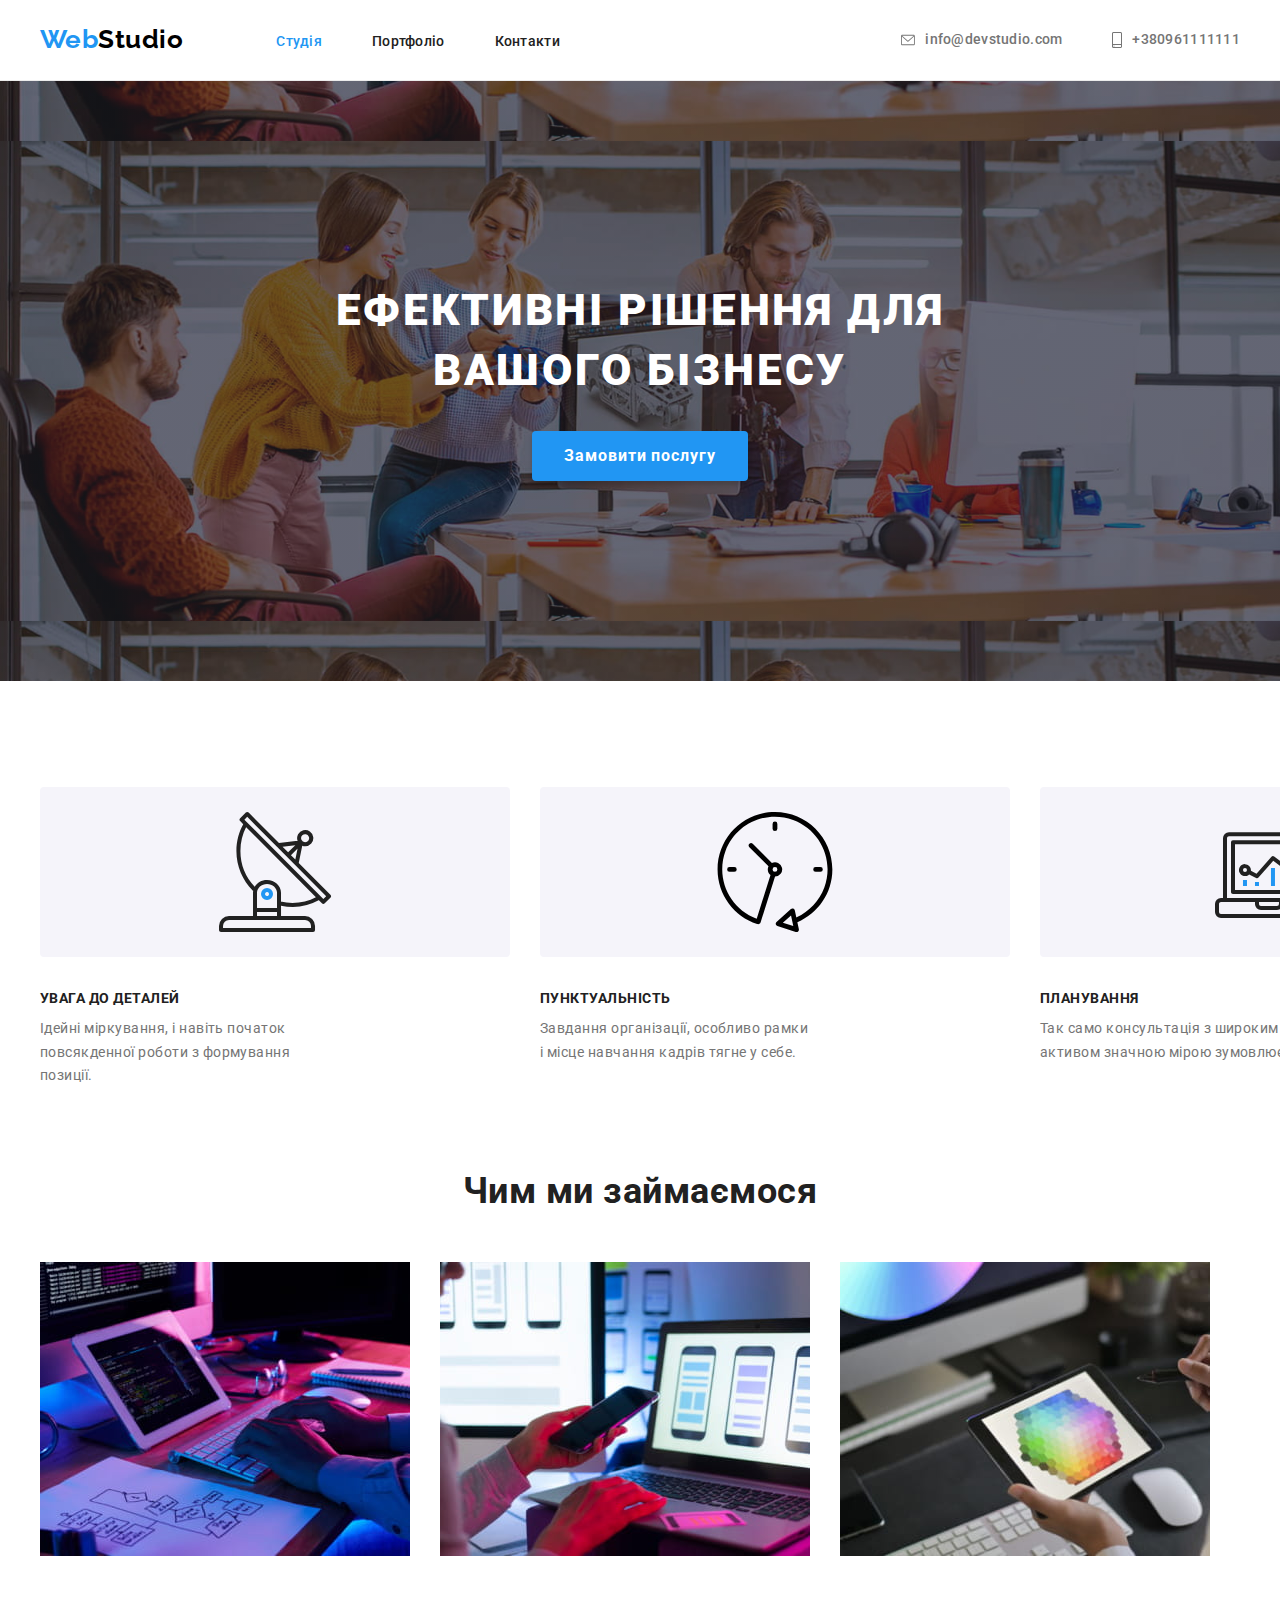
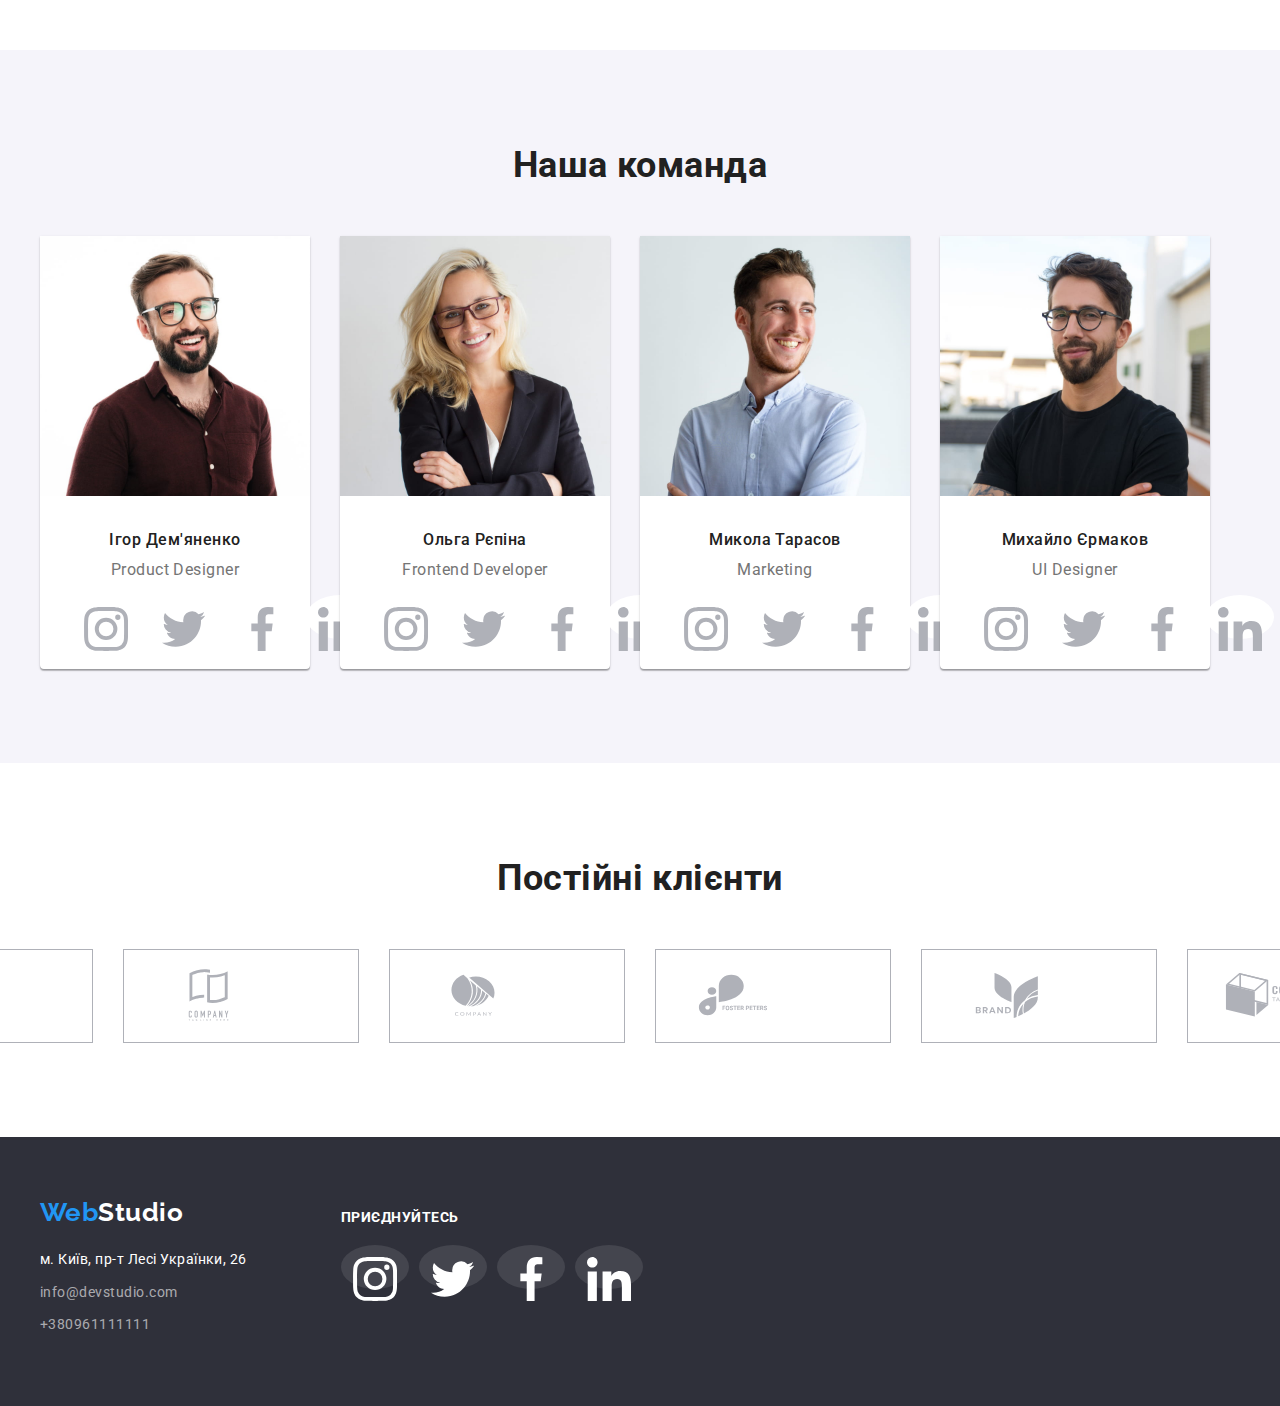
==== index.html @ 8eee37da "first commit" ====
<!DOCTYPE html>
<html lang="en">
  <head>
    <meta charset="UTF-8" />
    <meta http-equiv="X-UA-Compatible" content="IE=edge" />
    <meta name="viewport" content="width=device-width, initial-scale=1.0" />
    <title>WebStudio</title>
    <link
      href="https://fonts.googleapis.com/css2?family=Raleway:wght@700&family=Roboto:wght@400;500;700;900&display=swap"
      rel="stylesheet"
    />
    <link
      rel="stylesheet"
      href="https://cdnjs.cloudflare.com/ajax/libs/modern-normalize/1.1.0/modern-normalize.min.css"
      integrity="sha512-wpPYUAdjBVSE4KJnH1VR1HeZfpl1ub8YT/NKx4PuQ5NmX2tKuGu6U/JRp5y+Y8XG2tV+wKQpNHVUX03MfMFn9Q=="
      crossorigin="anonymous"
      referrerpolicy="no-referrer"
    />
    <link rel="stylesheet" href="./css/styles.css" />
  </head>
  <body>
    <header class="site-header">
      <div class="container link-header">
        <nav class="nav general-nav">
          <a class="logo" href="./index.html"
            ><p><span class="logo-web">Web</span>Studio</p></a
          >
          <ul class="site-nav general-nav">
            <li class="nav-list">
              <a class="nav-link current" href="./index.html">Студія</a>
            </li>
            <li class="nav-list">
              <a class="nav-link" href="./portfolio.html">Портфоліо</a>
            </li>
            <li class="nav-list">
              <a class="nav-link" href="">Контакти</a>
            </li>
          </ul>
        </nav>

        <ul class="header-contacts">
          <li class="contact">
            <a href="mailto:info@devstudio.com" class="contact-info link">
              <svg class="icon-envelope icon" width="16" height="12">
                <use href="./images/icons.svg#icon-envelope"></use>
              </svg>
              <p>info@devstudio.com</p>
            </a>
          </li>
          <li class="contact">
            <a href="tel:+380961111111" class="contact-info link">
              <svg class="icon-smartphone icon" width="10" height="16">
                <use href="./images/icons.svg#icon-smartphone"></use>
              </svg>
              <p>+380961111111</p></a
            >
          </li>
        </ul>
      </div>
    </header>

    <main>
      <!-- Головна частина -->

      <section class="section-hero">
        <div class="hero">
          <h1 class="title">Ефективні рішення для вашого бізнесу</h1>
          <button type="button" class="button-title">Замовити послугу</button>
        </div>
      </section>

      <!-- Переваги компанії-->
      <section>
        <div class="container benefits-container">
          <h2 class="visually-hidden">Переваги компанії</h2>
          <ul class="main-benefits">
            <li class="benefits-list">
              <svg class="benefits-icon" width="70" height="70">
                <use href="./images/icons.svg#icon-antenna"></use>
              </svg>
              <h3 class="titl-benefits">УВАГА ДО ДЕТАЛЕЙ</h3>
              <p class="descr-benefits">
                Ідейні міркування, і навіть початок повсякденної роботи з формування позиції.
              </p>
            </li>
            <li>
              <svg class="benefits-icon" width="70" height="70">
                <use href="./images/icons.svg#icon-clock"></use>
              </svg>
              <h3 class="titl-benefits">ПУНКТУАЛЬНІСТЬ</h3>
              <p class="descr-benefits">
                Завдання організації, особливо рамки і місце навчання кадрів тягне у себе.
              </p>
            </li>
            <li>
              <svg class="benefits-icon" width="70" height="70">
                <use href="./images/icons.svg#icon-diagram"></use>
              </svg>
              <h3 class="titl-benefits">ПЛАНУВАННЯ</h3>
              <p class="descr-benefits">
                Так само консультація з широким активом значною мірою зумовлює.
              </p>
            </li>
            <li>
              <svg class="benefits-icon" width="70" height="70">
                <use href="./images/icons.svg#icon-astronaut"></use>
              </svg>
              <h3 class="titl-benefits">СУЧАСНІ ТЕХНОЛОГІЇ</h3>
              <p class="descr-benefits">
                Значимість цих проблем настільки очевидна, що реалізація планових завдань.
              </p>
            </li>
          </ul>
        </div>
      </section>

      <!-- Діяльність -->

      <section class="section work-section">
        <div class="container">
          <h2 class="titl-main">Чим ми займаємося</h2>
          <ul class="main-work">
            <li class="work-list">
              <img
                class="img-work"
                src="./images/codimgcompr.jpg"
                alt="typing code on the keyboard"
                width="370"
              />
            </li>
            <li class="work-list">
              <img
                src="./images/applicationcompr.jpg"
                alt="choosing an application style on the monitor"
                width="370"
              />
            </li>
            <li class="work-list">
              <img
                src="./images/colorimgcompr.jpg"
                alt="choosing a color palette on a tablet"
                width="370"
              />
            </li>
          </ul>
        </div>
      </section>

      <!-- Команда -->
      <section class="section section-team">
        <div class="container team-container">
          <h2 class="titl-main">Наша команда</h2>
          <ul class="team">
            <li class="team-link">
              <img src="./images/igorimgcompr.jpg" alt="foto Igor Product Designer" width="270" />
              <h3 class="titl-name">Ігор Дем'яненко</h3>
              <p class="descr-job">Product Designer</p>
              <div class="social-conteiner">
                <ul class="team">
                  <li class="social-link">
                    <a class="links" href="">
                      <svg class="team-icon" width="44" height="44">
                        <use href="./images/icons.svg#icon-instagram"></use>
                      </svg>
                    </a>
                  </li>
                  <li class="social-link">
                    <a class="links" href="">
                      <svg class="team-icon" width="44" height="44">
                        <use href="./images/icons.svg#icon-Vectorbeard"></use>
                      </svg>
                    </a>
                  </li>
                  <li class="social-link">
                    <a class="links" href="">
                      <svg class="team-icon" width="44" height="44">
                        <use href="./images/icons.svg#icon-facebook"></use>
                      </svg>
                    </a>
                  </li>
                  <li class="social-link">
                    <a class="links" href="">
                      <svg class="team-icon" width="44" height="44">
                        <use href="./images/icons.svg#icon-linkedin"></use>
                      </svg>
                    </a>
                  </li>
                </ul>
              </div>
            </li>

            <li class="team-link">
              <img src="./images/olgaimgcompr.jpg" alt="foto Olga Frontend Developer" width="270" />
              <h3 class="titl-name">Ольга Рєпіна</h3>
              <p class="descr-job">Frontend Developer</p>
              <div class="social-conteiner">
                <ul class="team">
                  <li class="social-link">
                    <a class="links" href="">
                      <svg class="team-icon" width="44" height="44">
                        <use href="./images/icons.svg#icon-instagram" target="_blank"></use>
                      </svg>
                    </a>
                  </li>
                  <li class="social-link">
                    <a class="links" href="">
                      <svg class="team-icon" width="44" height="44">
                        <use href="./images/icons.svg#icon-Vectorbeard"></use>
                      </svg>
                    </a>
                  </li>
                  <li class="social-link">
                    <a class="links" href="">
                      <svg class="team-icon" width="44" height="44">
                        <use href="./images/icons.svg#icon-facebook"></use>
                      </svg>
                    </a>
                  </li>
                  <li class="social-link">
                    <a class="links" href="">
                      <svg class="team-icon" width="44" height="44">
                        <use href="./images/icons.svg#icon-linkedin"></use>
                      </svg>
                    </a>
                  </li>
                </ul>
              </div>
            </li>

            <li class="team-link">
              <img src="./images/nikolaiimgcompr.jpg" alt="foto Nikol Marketing" width="270" />
              <h3 class="titl-name">Микола Тарасов</h3>
              <p class="descr-job">Marketing</p>
              <div class="social-conteiner">
                <ul class="team">
                  <li class="social-link">
                    <a class="links" href="">
                      <svg class="team-icon" width="44" height="44">
                        <use href="./images/icons.svg#icon-instagram" target="_blank"></use>
                      </svg>
                    </a>
                  </li>
                  <li class="social-link">
                    <a class="links" href="">
                      <svg class="team-icon" width="44" height="44">
                        <use href="./images/icons.svg#icon-Vectorbeard"></use>
                      </svg>
                    </a>
                  </li>
                  <li class="social-link">
                    <a class="links" href="">
                      <svg class="team-icon" width="44" height="44">
                        <use href="./images/icons.svg#icon-facebook"></use>
                      </svg>
                    </a>
                  </li>
                  <li class="social-link">
                    <a class="links" href="">
                      <svg class="team-icon" width="44" height="44">
                        <use href="./images/icons.svg#icon-linkedin"></use>
                      </svg>
                    </a>
                  </li>
                </ul>
              </div>
            </li>
            <li class="team-link">
              <img src="./images/mishaimgcompr.jpg" alt="foto Misha UI Designer" width="270" />
              <h3 class="titl-name">Михайло Єрмаков</h3>
              <p class="descr-job">UI Designer</p>
              <div class="social-conteiner">
                <ul class="team">
                  <li class="social-link">
                    <a class="links" href="">
                      <svg class="team-icon" width="44" height="44">
                        <use href="./images/icons.svg#icon-instagram"></use>
                      </svg>
                    </a>
                  </li>
                  <li class="social-link">
                    <a class="links" href="">
                      <svg class="team-icon" width="44" height="44">
                        <use href="./images/icons.svg#icon-Vectorbeard"></use>
                      </svg>
                    </a>
                  </li>
                  <li class="social-link">
                    <a class="links" href="">
                      <svg class="team-icon" width="44" height="44">
                        <use href="./images/icons.svg#icon-facebook"></use>
                      </svg>
                    </a>
                  </li>
                  <li class="social-link">
                    <a class="links" href="">
                      <svg class="team-icon" width="44" height="44">
                        <use href="./images/icons.svg#icon-linkedin"></use>
                      </svg>
                    </a>
                  </li>
                </ul>
              </div>
            </li>
          </ul>
        </div>
      </section>
      <!-- Клієнти -->
      <section class="section">
        <h2 class="titl-main">Постійні клієнти</h2>
        <div class="clients-list">
          <ul class="clients">
            <li class="client-link">
              <a class="icon-link" href="">
                <svg class="client-icon" width="106" height="60">
                  <use href="./images/icons.svg#icon-Clientone"></use>
                </svg>
              </a>
            </li>
            <li class="client-link">
              <a class="icon-link" href="">
                <svg class="client-icon" width="106" height="60">
                  <use href="./images/icons.svg#icon-Clienttwo"></use>
                </svg>
              </a>
            </li>
            <li class="client-link">
              <a class="icon-link" href="">
                <svg class="client-icon" width="106" height="60">
                  <use href="./images/icons.svg#icon-Clientthree"></use>
                </svg>
              </a>
            </li>
            <li class="client-link">
              <a class="icon-link" href="">
                <svg class="client-icon" width="106" height="60">
                  <use href="./images/icons.svg#icon-Clientfour"></use>
                </svg>
              </a>
            </li>
            <li class="client-link">
              <a class="icon-link" href="">
                <svg class="client-icon" width="106" height="60">
                  <use href="./images/icons.svg#icon-Clientfive"></use>
                </svg>
              </a>
            </li>
            <li class="client-link">
              <a class="icon-link" href="">
                <svg class="client-icon" width="106" height="60">
                  <use href="./images/icons.svg#icon-Clientsix"></use>
                </svg>
              </a>
            </li>
          </ul>
        </div>
      </section>
    </main>

    <footer class="footer-general">
      <div class="container footer-site">
        <div class="footer-primary">
          <a href="./index.html" class="logo-footer"
            ><p><span class="logo-web">Web</span>Studio</p></a
          >
          <address class="contact">
            <ul class="contacts-footer">
              <li class="contact-list">
                <p class="contact-descr">м. Київ, пр-т Лесі Українки, 26</p>
              </li>
              <li class="contact-list">
                <a href="mailto:info@devstudio.com" class="contact-footer">info@devstudio.com</a>
              </li>
              <li class="contact-list">
                <a href="tel:+380961111111" class="contact-footer">+380961111111</a>
              </li>
            </ul>
          </address>
        </div>

        <div class="foter-secondary">
          <h2 class="visually-hidden">Знаходьте нас в соцмережах!</h2>
          <h3 class="footer-titl">приєднуйтесь</h3>
          <div class="footer-social-conteiner">
            <ul class="footer-social">
              <li class="social-link-footer">
                <a class="icon-link-footer" href="https://www.instagram.com/" target="_blank">
                  <svg class="footer-icon" width="44" height="44">
                    <use href="./images/icons.svg#icon-instagram"></use>
                  </svg>
                </a>
              </li>
              <li class="social-link-footer">
                <a href="https://twitter.com/login?lang=ru" target="_blank">
                  <svg class="footer-icon" width="44" height="44">
                    <use href="./images/icons.svg#icon-Vectorbeard"></use>
                  </svg>
                </a>
              </li>
              <li class="social-link-footer">
                <a href="https://facebook.com/" target="_blank">
                  <svg class="footer-icon" width="44" height="44">
                    <use href="./images/icons.svg#icon-facebook"></use>
                  </svg>
                </a>
              </li>
              <li class="social-link-footer">
                <a href="https://ua.linkedin.com/" target="_blank">
                  <svg class="footer-icon" width="44" height="44">
                    <use href="./images/icons.svg#icon-linkedin"></use>
                  </svg>
                </a>
              </li>
            </ul>
          </div>
        </div>
      </div>
    </footer>
  </body>
</html>
---- css/styles.css ----
html {
    box-sizing: border-box;
}


:root {
    --praymare-text-color: #757575;
    --title-text-color: #212121;
    --logo-akcent-color: #2196F3;
    --praymary-background-color: #FFFFFF;
    --button-background-color: #F5F4FA;
    --portfolio-border-color: #EEEEEE;
    --header-border-color: #ECECEC;
    --logo-text-color: #000000;
    --hero-background-color: #C4C4C4;
    --footer-color: #2F303A;
    --icon-color: #AFB1B8;
    --social-footer-background: rgba(255, 255, 255, 0.1);
    


}
body {
    margin: 0;
    letter-spacing: 0.03em;
    font-family: Roboto, sans-serif;
    background-color:var(--praymary-background-color);
    color:var(--praymare-text-color);
}

h2,
h3,
h4,
ul,
p {
    margin: 0;
}

.section {
    padding-bottom: 94px;
    padding-top: 94px;
}

.container {
    width: 1200px;
    padding-right: 15px;
    padding-left: 15px;
    margin-left: auto;
    margin-right: auto;
}


/* скрыть h2 Переваги компанії, Портфолио */
.visually-hidden {
    position: absolute;
    width: 1px;
    height: 1px;
    margin: -1px;
    border: 0;
    padding: 0;

    white-space: nowrap;
    clip-path: inset(100%);
    clip: rect(0 0 0 0);
    overflow: hidden;
}


/* Убираем подчёркивание */
.site-nav,
.portfolio-buttons,
.examples-img,
.contacts-footer,
.main-benefits,
.main-work,
.team {
    list-style: none;
}

.nav .logo,
.footer-general .logo-footer,
.examples-img .examples-link,
.header-contacts .contact-info {
    text-decoration: none;
}


/* зміна кольору при наведенні курсору */
/* .header-contacts .contact-info:hover, */
.link:hover,
.link:focus,
.link:active,
.header-contacts .current,
.site-nav .nav-link:hover,
.site-nav .nav-link:focus, 
.site-nav .nav-link:active,
.site-nav.general-nav .current {
    color: var(--logo-akcent-color);
}

/* шапка, навигация */

.header-contacts .contact:nth-child(1) {
    margin-right: 50px;
}

.nav-link {
    padding: 32px 0;
}



.header-contacts {
    display: flex;
    align-items: center;
    margin-left: auto;
    padding-left: 0;
    list-style: none;
}

.contact-info.link {
    padding: 32px 0;    
}


.nav-list:not(:last-child) {
    margin-right: 50px;
}

.link-header {
    display: flex;
    padding-top: 0;
    padding-bottom: 0;
}

.site-header {
    border-bottom: 1px solid var(--header-border-color);
}

.link-conteiner {
    display: flex;
    justify-content: center;
}

.general-nav  {
    display: flex;
    align-items: center;
}


.logo {
    display: block;
    padding-top: 24px;
    padding-bottom: 25px;
    margin-right: 93px;
    margin-left: 0;

    font-family: Raleway, cursive;
    color: var(--logo-text-color);
    font-weight: 700;
    font-size: 26px;
    line-height: 1.2;
}

.logo-web {
    color: var(--logo-akcent-color);
}

.nav .nav-list {
    padding-left: 0;
}
.site-nav.general-nav {
    padding-left: 0;
}
.site-nav .nav-link{
    font-weight: 500;
    font-size: 14px;
    line-height: 1.14;
    letter-spacing: 0.02em;
    color:var(--title-text-color);
    text-decoration: none;
}

.contact-info {
    display: flex;
    align-items: center;
}
.icon-smartphone,
.icon-envelope {
    margin-right: 10px;
    fill: var(--praymare-text-color)
           
}
.contact-info:hover > .icon,
.contact-info:focus>.icon,
.contact-info:active>.icon {
    fill:var(--logo-akcent-color);
}

.contact-info {
    max-width: 161px;
    font-weight: 500;
    font-size: 14px;
    line-height: 1.14;
    letter-spacing: 0.02em;
    color: var(--praymare-text-color);
}

/* головна частина */
.section-hero {
    max-width: 1600px;
    margin-left: auto;
    margin-right: auto;
    background-color: var(--hero-background-color);
    background-image: linear-gradient(to right, rgba(47, 48, 58, 0.4), rgba(47, 48, 58, 0.4)), url(../images/ImgHW4compr.jpg);
    background-size: contain;
    background-position: center;

}

.hero {
    margin-bottom: 106px;
    padding-top: 200px;
    padding-bottom: 200px;
    text-align: center;
}

.title {
    width: 696px;
    margin-left: auto;
    margin-right: auto;
    margin-top: 0;
    margin-bottom: 30px;

    font-weight: 900;
    font-size: 44px;
    line-height: 1.36;
    text-transform: uppercase;
    text-align: center;
    letter-spacing: 0.06em;
    color:var(--praymary-background-color);
}
.button-title {
    border: none;
    padding: 10px 32px;
    cursor: pointer;
    min-width: 216px;

    box-shadow: 0px 4px 4px rgba(0, 0, 0, 0.15);
    border-radius: 4px;
    
    font-family: Roboto;
    font-weight: 700;
    font-size: 16px;
    line-height: 1.88;
    letter-spacing: 0.06em;
    color:var(--praymary-background-color);
    background:var(--logo-akcent-color);
   }

/* переваги */


.benefits-icon {
    width: 270px;
    height: 120px;
    padding: 25px 100px;
    margin-bottom: 30px;
    background-color: var(--button-background-color);
    border-radius: 4px;


}

.container.benefits-container {
    padding-top: 0;
    padding-bottom: 0;
}

.titl-benefits {
    margin-bottom: 10px;

    width: 270px;
    font-size: 14px;
    line-height: 1.14;
    color: var(--title-text-color);
    text-transform: uppercase;
}

.main-benefits li:not(:last-child) {
    margin-right: 30px;
}

.main-benefits {
    padding-left: 0;
    display: flex;
}

/* діяльність */

.work-section{
    padding-top: 82px;
}

.work-list {
    display: flex;
}
.main-work .work-list:not(:last-child) {
    margin-right: 30px;
}

.main-work {
    display: flex;
    padding-left: 0; 
}

.descr-benefits {
    width: 270px;
    font-size: 14px;
    line-height: 1.7;
}

/* команда */
.team .team-link {
    background-color: var(--praymary-background-color);
    box-shadow: 0px 2px 1px rgba(0, 0, 0, 0.2), 0px 1px 1px rgba(0, 0, 0, 0.14), 0px 1px 3px rgba(0, 0, 0, 0.12);
        border-radius: 0px 0px 4px 4px;
    padding-bottom: 30px;
}

.section.section-team {
    background-color: var(--button-background-color);
}

.team .team-link:not(:last-child) {
    margin-right: 30px;
}

.team {
    display: flex;
    padding-left: 0%;
    
}



.social-conteiner {
    display: flex;
    max-width: 206px;
    height: 44px;
    margin-left: auto;
    margin-right: auto;
}



.conteiner-team {
    display: inline-block;
    padding-top: 94px;
}

.titl-main {
    margin-bottom: 50px;
    font-size: 36px;
    line-height: 1.17;
    text-align: center;
    color: var(--title-text-color);
}



.team-icon {
    padding: 12px;
    fill:var(--icon-color);
 
}


.social-link {
    border-radius: 50%;
    background-color: var(--praymary-background-color);
}

.social-link:hover,
.social-link:focus {
    background-color: #2196F3;
}

.social-link:hover> .links .team-icon,
.social-link:focus>.links .team-icon {
    fill: #FFFFFF;
}


.team .social-link:not(:last-child) {
    margin-right: 10px;
}



.descr-job {
    margin-top: 10px;
    margin-bottom: 16px;
    font-size: 16px;
    line-height: 1.19;
    text-align: center;
}

.titl-name {
    margin-top: 30px;
    min-width: 104px;

    font-weight: 500;
    font-size: 16px;
    line-height: 1.19;
    text-align: center;
    color:var(--title-text-color);
}

/* клієнти */

.client-icon {
    display: block;
    fill: var(--icon-color);
}

.client-link:hover,
.client-link:focus{
    border: 1px solid var(--logo-akcent-color);
}

.client-link:hover> .icon-link .client-icon {
    fill: var(--logo-akcent-color);
}



.client-link {
    padding: 16px 32px;
    min-width: 170px;
    border: 1px solid var(--icon-color);

}
.clients {
    display: flex;
    list-style: none;
    text-decoration: none;
    padding: 0;
    justify-content: center;


}
.clients .client-link:not(:last-child) {
    margin-right: 30px;
}

/* портфолио button */


.list-portfolio {
    padding: 20px 22px;
    min-width: 322px;
    border: 1px solid var(--portfolio-border-color)
}

.examples-img {
    margin-top: 50px;
    padding-left: 0;
    display: flex;
    flex-wrap: wrap;
    gap: 30px;
    flex-basis: 13.3%;
}

.button {
    border: none;
    box-sizing: border-box;
}

.portfolio-buttons {
    display: flex;
    justify-content: center;
    padding-left: 0;
}

.portfolio-buttons li:not(:last-child) {
    margin-right: 8px;
}

.titl-portfolio {
    margin-bottom: 4px;
    min-width: 322px;
    
    color: var(--title-text-color);
    font-size: 18px;
    line-height: 2.0;
    letter-spacing: 0.06em;

}

.img-portfolio {
    margin-right: 0;
    display: block;
 }

.btn {
    margin-bottom: 50px;
    width: 1200px;
    display: inline;
    text-align: center;
}

.all {
    min-width: 73px;
}
.web {
    min-width: 125px;
}

.applications {
    min-width: 112px;
}

.design {
    min-width: 103px;
}

.marketing {
    min-width: 130px;
} 

/* оверлей */

.titl-overlay {
    font-family: 'Roboto';
    font-style: normal;
    font-weight: 400;
    font-size: 18px;
    line-height: 1.55;
    letter-spacing: 0.03em;
}

.img-portfolio-overlay {
    position: relative;
    overflow: hidden;
}

.overlay {
    position: absolute;
    top: 0;
    left: 0;
    width: 100%;
    height: 100%;
    padding: 63px 24px;
    color: var(--praymary-background-color);
    background-color:var(--logo-akcent-color);
    
    transform: translateY(100%);
    transition: transform 250ms ease;
}

.examples-img .example-list:hover .examples-link .overlay {
    transform: translateY(0);
}


/* оверлей */


.example-list:hover,
.example-list:hover {
    box-shadow: 1px 4px 6px 0 rgba(0, 0, 0, 16%), 0 4px 4px 0 rgba(0, 0, 0, 25%);

}

.button.examples {
    padding: 6px 22px;
    cursor: pointer;
    letter-spacing: 0.03em;
    font-family: 'Roboto';
    font-weight: 500;
    font-size: 16px;
    line-height: 1.63;
    border-radius: 4px;
    background: var(--button-background-color);
    color: var(--title-text-color);
}

.button:hover,
.button:focus {
    background: var(--logo-akcent-color);
    color: var(--praymary-background-color);
    box-shadow: 0 4px 4px 0 rgba(0, 0, 0, 25%);
}


.descr-type {
    min-width: 322px;

    color: var(--praymare-text-color);
    font-size: 16px;
    line-height: 1.88;
}

.example {
    font-size: 24px;
    color: var(--title-text-color);
    font-style: italic;
}

.example-deskr {
    font-style: initial;
}

/* футер */


.contact-footer {
    display: block;
    text-decoration: none;
    min-width: 231px;
    margin-bottom: 9px;
    padding-left: 0;
    margin-left: 0;
    color: rgba(255, 255, 255, 0.6);

}

.contacts-footer {
    padding-left: 0;
} 

.contact-descr {
    min-width: 231px;
    padding-left: 0;
    margin-bottom: 9px;
}

.container.footer-site {
    display: flex;
    padding-top: 0;
    padding-bottom: 0;
}

.footer-general {
    display: flex;
    padding-top: 60px;
    padding-bottom: 60px;

    background:var(--footer-color);
}

.contact-list {
    padding: 0;
    margin: 0;
}

.contacts-footer .contact-list:not(:last-child) {
    margin-bottom: 9px;
}
.contact {
    font-style: normal;
    font-size: 14px;
    line-height: 1.7;
    color: var(--praymary-background-color);
}

.logo-footer {
    margin-bottom: 20px;
    margin-left: 0;
    display: block;
   
    font-weight: 700;
    font-size: 26px;
    line-height: 1.2;
    font-family: Raleway, cursive;
    color: var(--praymary-background-color);
}

.contact-footer:hover,
.contact-footer:focus {
    color: var(--logo-akcent-color);
}

.footer-titl {

    margin-bottom: 20px;
    color: var(--praymary-background-color);
    text-transform: uppercase;
    font-size: 14px;
   
}

.footer-primary {
    margin-right: 70px;
}

.foter-secondary {
    margin-top: 12px;
    height: 80px;
}

.footer-social {
    display: flex;
    padding-left: 0%;

}

.social-link-footer {
    list-style: none;
    background-color: var(--social-footer-background);
    border-radius: 50%;

}

.social-link-footer:hover {
    background-color: var(--logo-akcent-color);
}

.footer-social-conteiner {
    display: flex;
    height: 44px;
    margin-left: auto;
    margin-right: auto;
}

.icon-link-footer {
    min-width: 206px;

}

.social-link-footer:not(:last-child) {
    margin-right: 10px;
}

.footer-icon {
    padding: 12px;
    fill: var(--praymary-background-color);

}
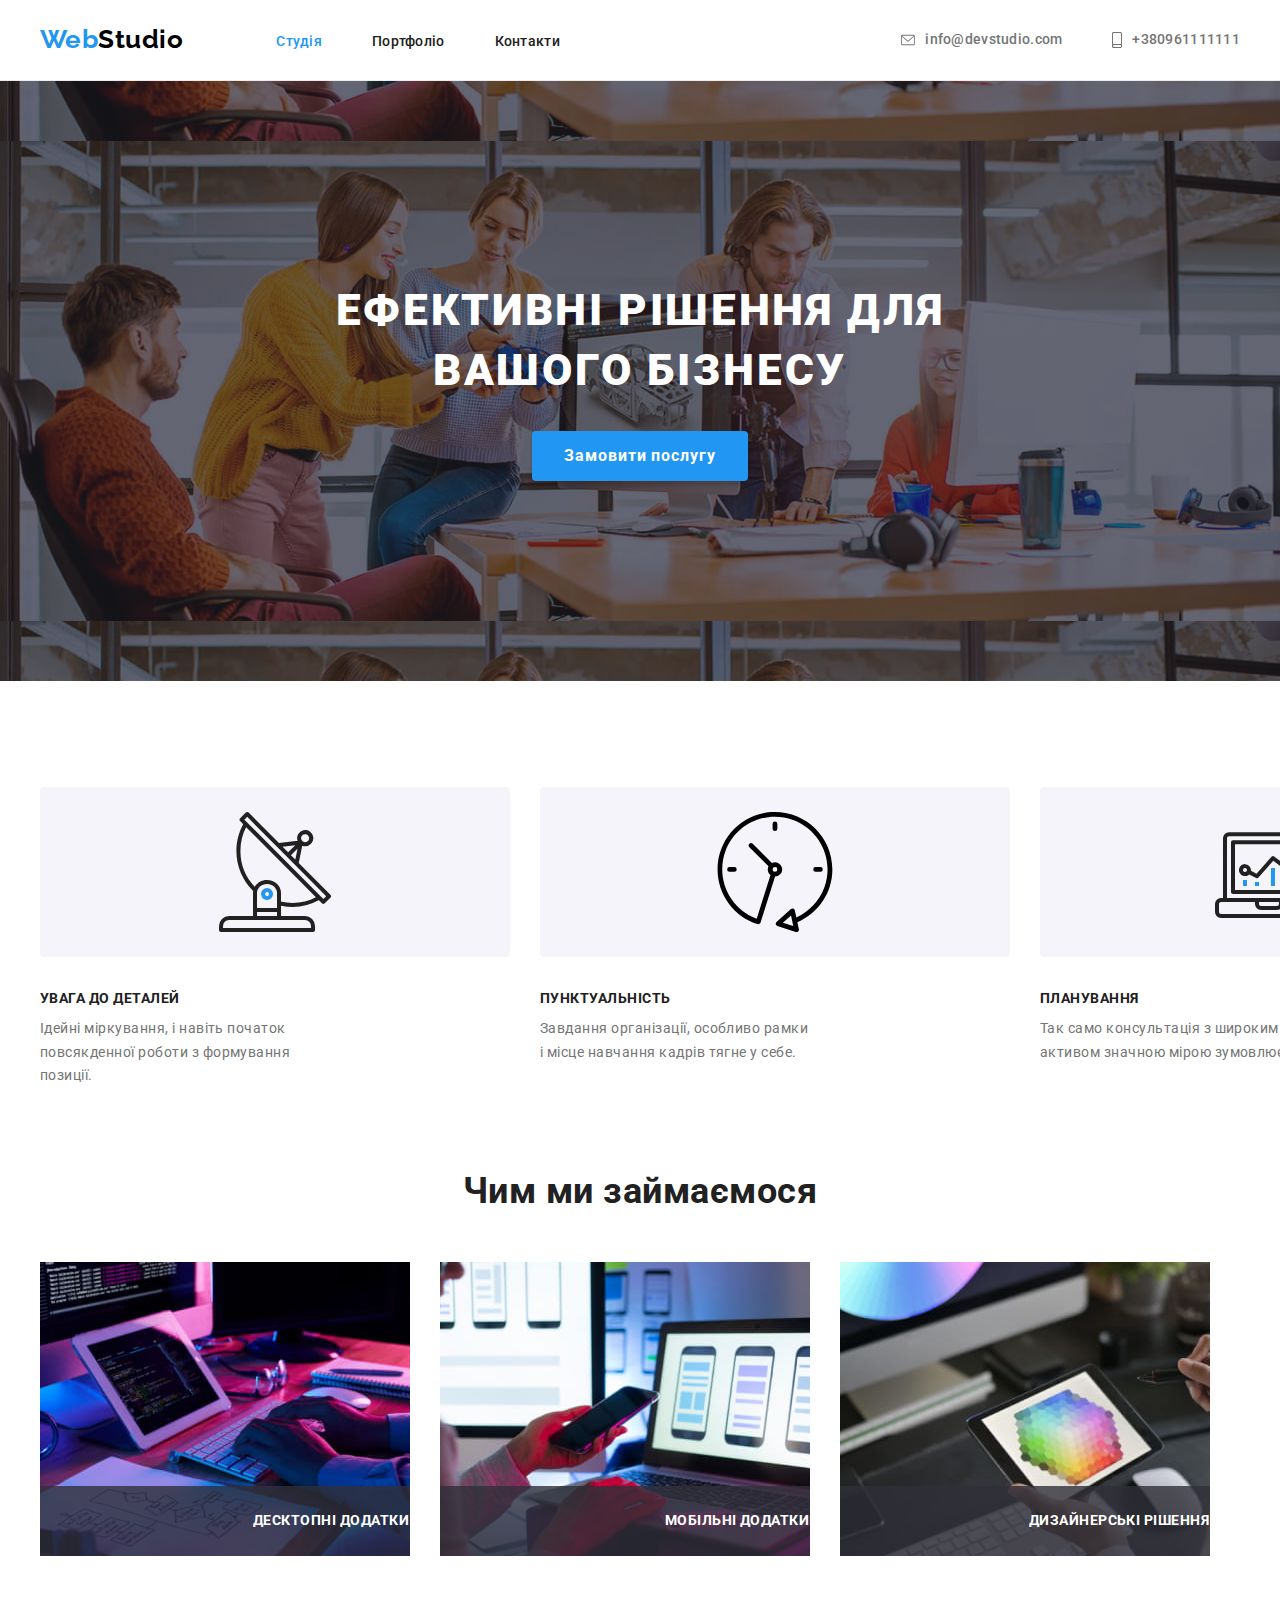
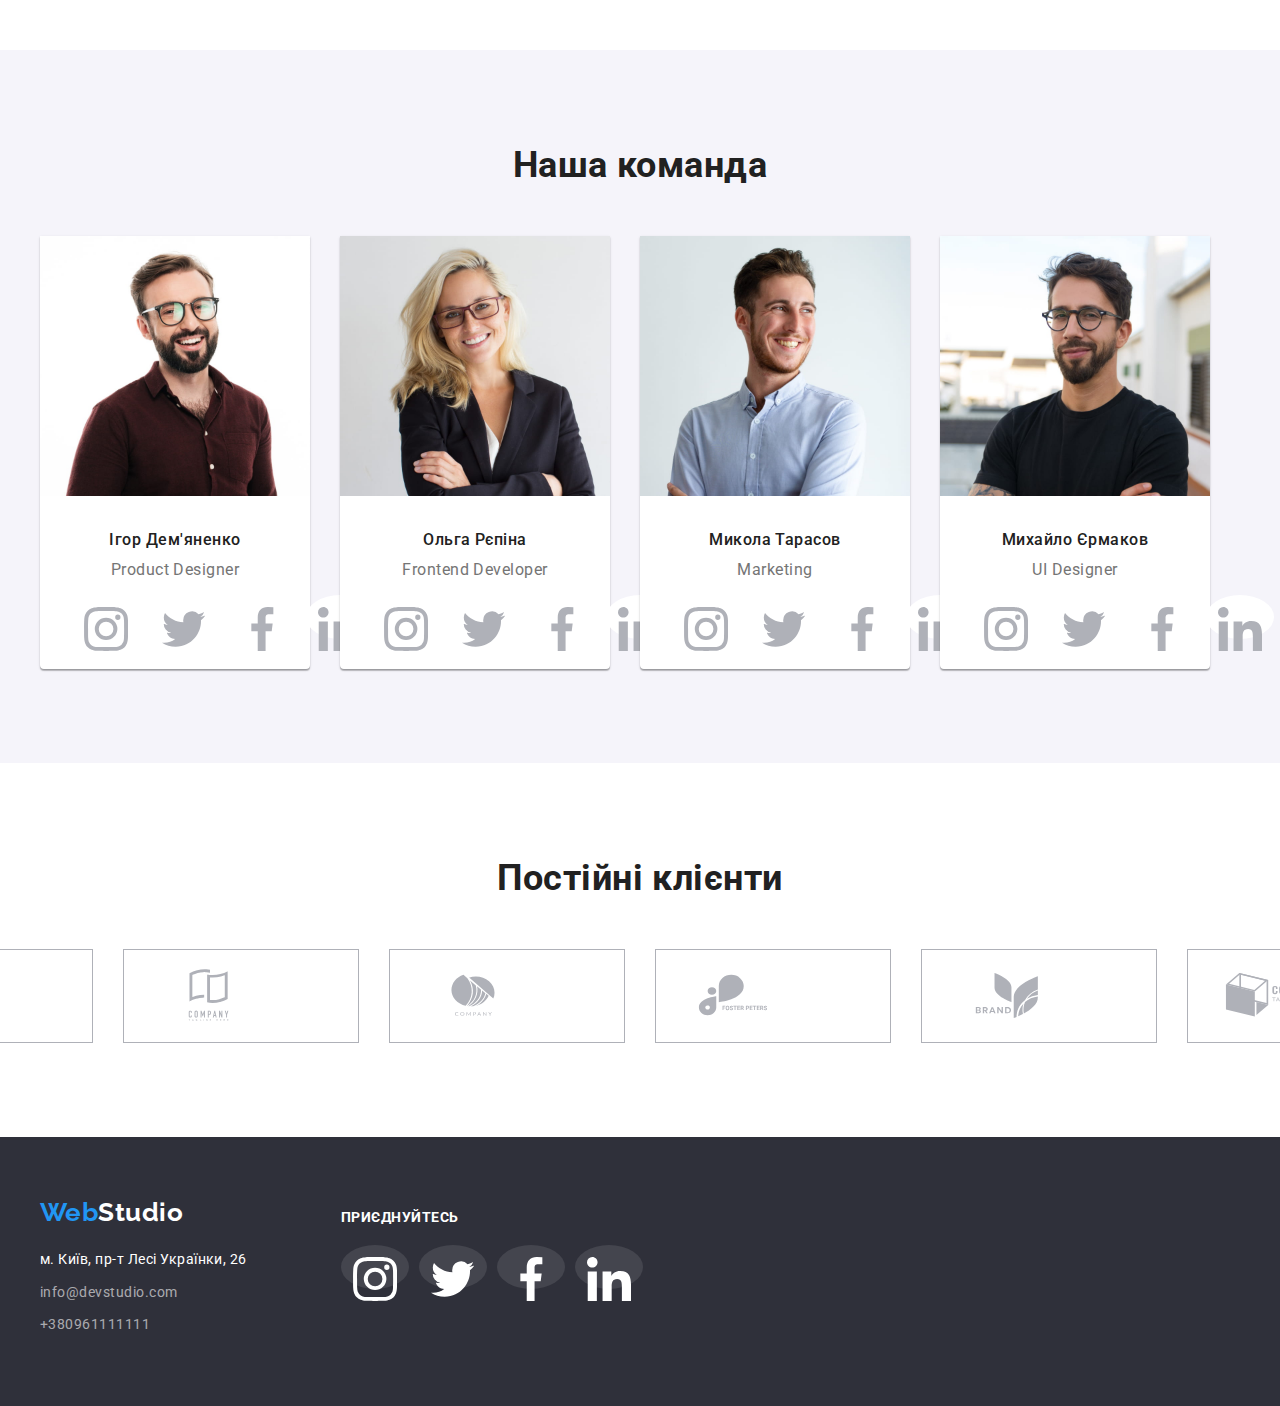
==== commit 12fdf835: "work overlay commit" ====
--- a/index.html
+++ b/index.html
@@ -121,26 +121,41 @@
           <h2 class="titl-main">Чим ми займаємося</h2>
           <ul class="main-work">
             <li class="work-list">
-              <img
-                class="img-work"
-                src="./images/codimgcompr.jpg"
-                alt="typing code on the keyboard"
-                width="370"
-              />
+              <div class="work-img-overlay">
+                <img
+                  class="img-work"
+                  src="./images/codimgcompr.jpg"
+                  alt="typing code on the keyboard"
+                  width="370"
+                />
+                <div class="work-overlay desktop"><h2 class="work-titl">Десктопні додатки</h2></div>
+              </div>
             </li>
             <li class="work-list">
-              <img
-                src="./images/applicationcompr.jpg"
-                alt="choosing an application style on the monitor"
-                width="370"
-              />
+              <div class="work-img-overlay">
+                <img
+                  class="img-work"
+                  src="./images/applicationcompr.jpg"
+                  alt="choosing an application style on the monitor"
+                  width="370"
+                />
+                <div class="work-overlay applications-overlay">
+                  <h2 class="work-titl">Мобільні додатки</h2>
+                </div>
+              </div>
             </li>
             <li class="work-list">
-              <img
-                src="./images/colorimgcompr.jpg"
-                alt="choosing a color palette on a tablet"
-                width="370"
-              />
+              <div class="work-img-overlay">
+                <img
+                  class="img-work"
+                  src="./images/colorimgcompr.jpg"
+                  alt="choosing a color palette on a tablet"
+                  width="370"
+                />
+                <div class="work-overlay design-overlay">
+                  <h2 class="work-titl">Дизайнерські рішення</h2>
+                </div>
+              </div>
             </li>
           </ul>
         </div>
@@ -198,7 +213,7 @@
                   <li class="social-link">
                     <a class="links" href="">
                       <svg class="team-icon" width="44" height="44">
-                        <use href="./images/icons.svg#icon-instagram" target="_blank"></use>
+                        <use href="./images/icons.svg#icon-instagram"></use>
                       </svg>
                     </a>
                   </li>
@@ -236,7 +251,7 @@
                   <li class="social-link">
                     <a class="links" href="">
                       <svg class="team-icon" width="44" height="44">
-                        <use href="./images/icons.svg#icon-instagram" target="_blank"></use>
+                        <use href="./images/icons.svg#icon-instagram"></use>
                       </svg>
                     </a>
                   </li>
--- a/css/styles.css
+++ b/css/styles.css
@@ -1,7 +1,6 @@
 html {
     box-sizing: border-box;
 }
-
 
 :root {
     --praymare-text-color: #757575;
@@ -296,29 +295,69 @@
     display: flex;
 }
 
-/* діяльність */
-
-.work-section{
-    padding-top: 82px;
-}
-
-.work-list {
-    display: flex;
-}
-.main-work .work-list:not(:last-child) {
-    margin-right: 30px;
-}
-
-.main-work {
-    display: flex;
-    padding-left: 0; 
-}
-
 .descr-benefits {
     width: 270px;
     font-size: 14px;
     line-height: 1.7;
 }
+
+/* діяльність */
+
+.work-section{
+    padding-top: 82px;
+}
+
+.work-list {
+    display: flex;
+}
+.main-work .work-list:not(:last-child) {
+    margin-right: 30px;
+}
+
+.main-work {
+    display: flex;
+    padding-left: 0; 
+}
+
+.img-work {
+    display: block;
+}
+
+.desktop {
+    padding: 27px 106px;
+}
+.applications-overlay {
+    padding: 27px 112px;
+}
+
+.design-overlay {
+    padding: 27px 94px;
+}
+
+.work-img-overlay {
+    position: relative;
+    overflow: hidden;
+}
+
+.work-overlay {
+    width: 370px;
+    position: absolute;
+    bottom: 0;
+    background: rgba(47, 48, 58, 0.8);
+
+}
+
+.work-titl {
+    text-align: center;
+    font-size: 14px;
+    line-height: 1.14;
+    text-transform: uppercase;
+    color: var(--praymary-background-color);
+}
+
+
+
+
 
 /* команда */
 .team .team-link {
@@ -395,7 +434,6 @@
 .team .social-link:not(:last-child) {
     margin-right: 10px;
 }
-
 
 
 .descr-job {
@@ -532,12 +570,9 @@
 /* оверлей */
 
 .titl-overlay {
-    font-family: 'Roboto';
-    font-style: normal;
-    font-weight: 400;
     font-size: 18px;
     line-height: 1.55;
-    letter-spacing: 0.03em;
+
 }
 
 .img-portfolio-overlay {
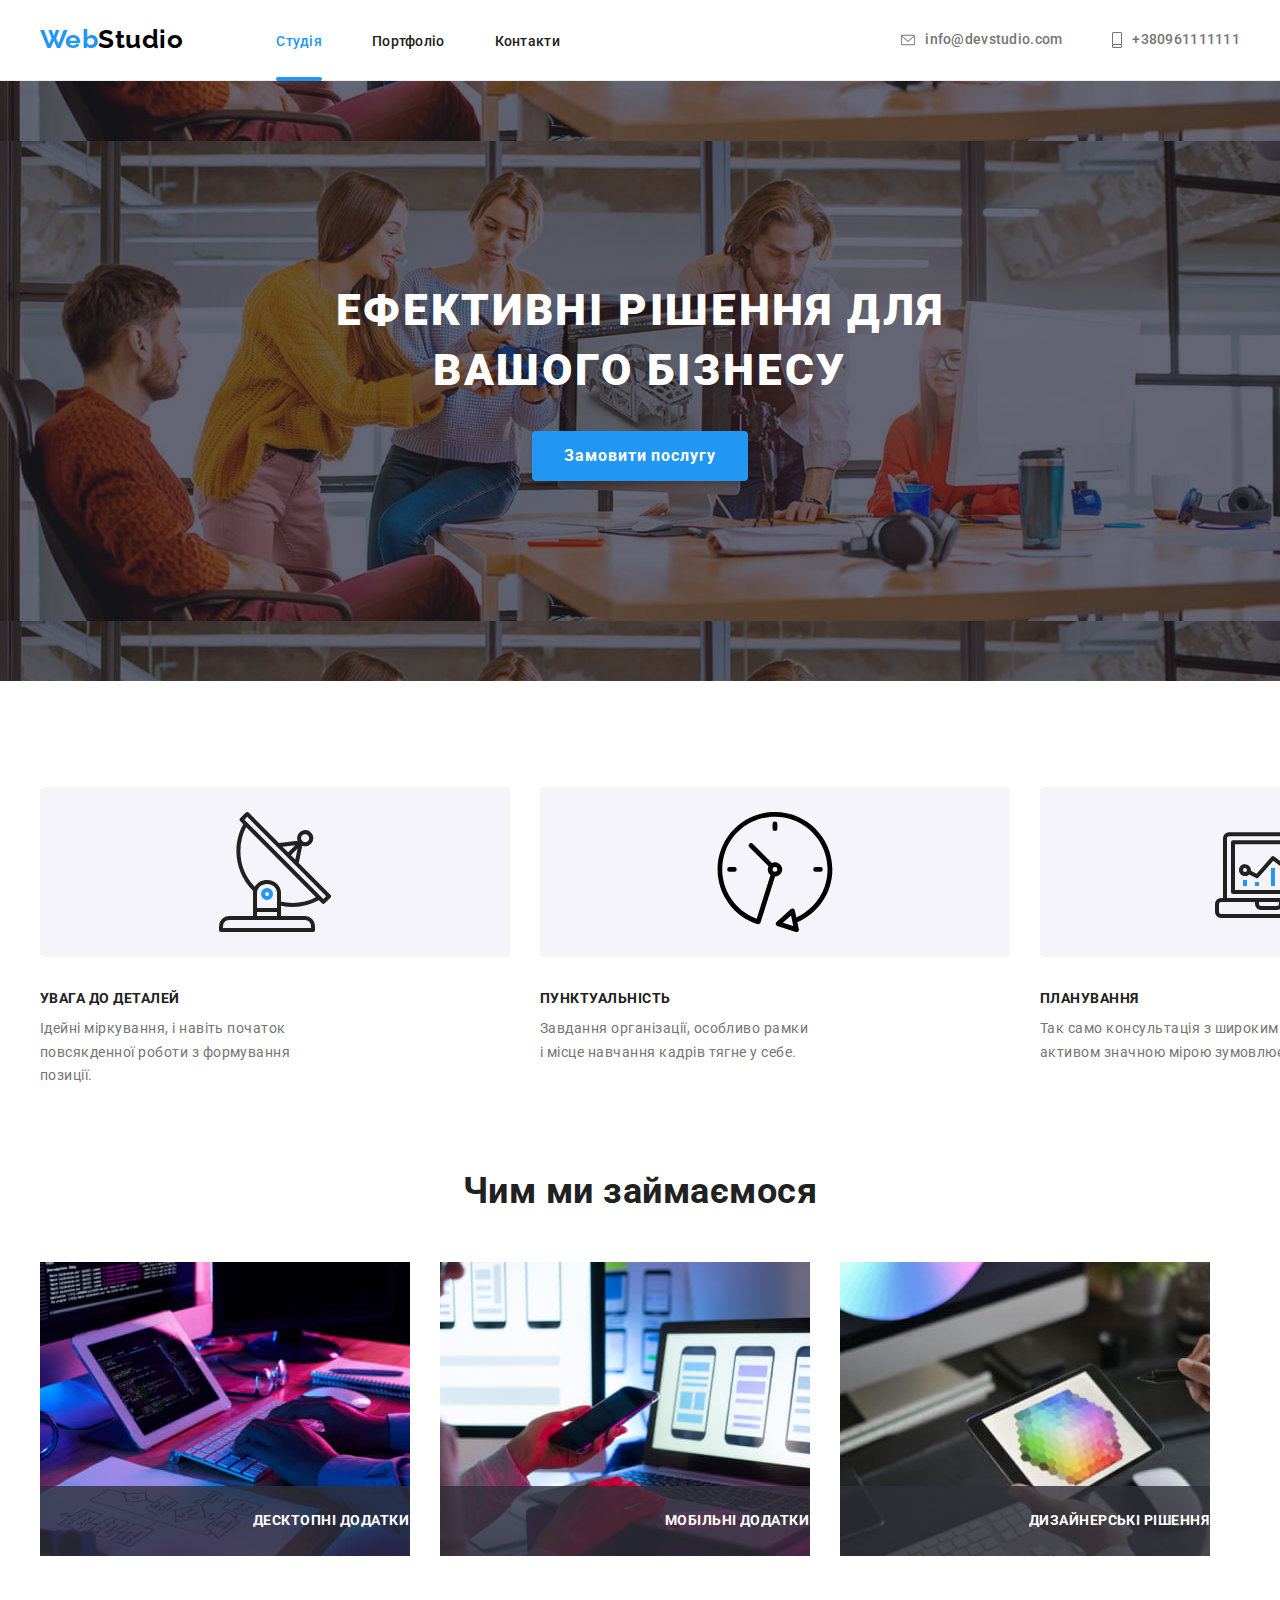
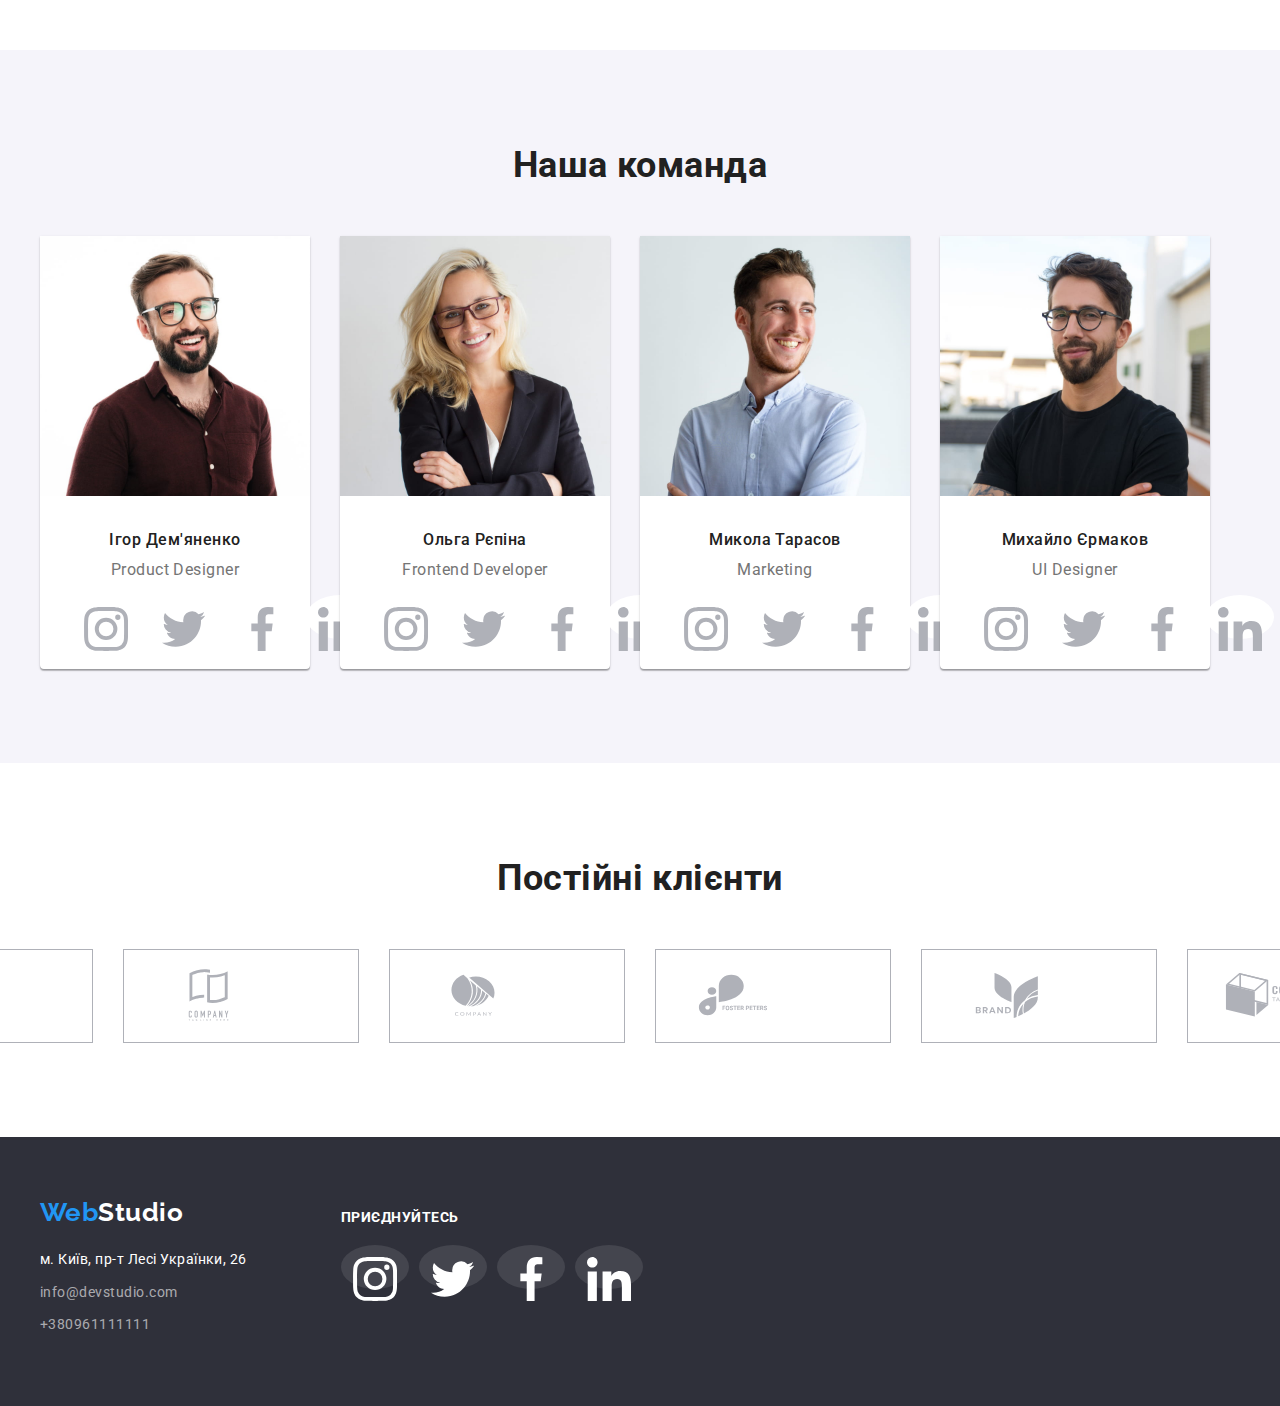
==== commit 7769c485: "first modal block commit" ====
--- a/index.html
+++ b/index.html
@@ -65,7 +65,15 @@
       <section class="section-hero">
         <div class="hero">
           <h1 class="title">Ефективні рішення для вашого бізнесу</h1>
-          <button type="button" class="button-title">Замовити послугу</button>
+          <button data-modal-open type="button" class="button-title" data-modal-open>
+            Замовити послугу
+          </button>
+          <div class="backdrop is-hidden" data-modal>
+            <div class="modal">
+              <p></p>
+              <button data-modal-close class="data-modal-close" data-modal-close>Закрити</button>
+            </div>
+          </div>
         </div>
       </section>
 
@@ -430,5 +438,6 @@
         </div>
       </div>
     </footer>
+    <script src="./js/modal.js"></script>
   </body>
 </html>
--- a/css/styles.css
+++ b/css/styles.css
@@ -84,8 +84,6 @@
 }
 
 
-/* зміна кольору при наведенні курсору */
-/* .header-contacts .contact-info:hover, */
 .link:hover,
 .link:focus,
 .link:active,
@@ -95,6 +93,7 @@
 .site-nav .nav-link:active,
 .site-nav.general-nav .current {
     color: var(--logo-akcent-color);
+   
 }
 
 /* шапка, навигация */
@@ -107,6 +106,20 @@
     padding: 32px 0;
 }
 
+.nav-link.current {
+    position: relative;
+}
+
+.nav-link.current::after {
+    display: block;
+    position: absolute;
+    content: "";
+    height: 4px;
+    width: 100%;
+    background-color:var(--logo-akcent-color);
+    border-radius: 2px;
+    bottom: 0;
+}
 
 
 .header-contacts {
@@ -115,6 +128,7 @@
     margin-left: auto;
     padding-left: 0;
     list-style: none;
+
 }
 
 .contact-info.link {
@@ -178,11 +192,18 @@
     letter-spacing: 0.02em;
     color:var(--title-text-color);
     text-decoration: none;
+
+    transition-duration: 250ms;
+    transition-timing-function: cubic-bezier(0.4, 0, 0.2, 1);
+
 }
 
 .contact-info {
     display: flex;
     align-items: center;
+    transition-duration: 250ms;
+    transition-timing-function: cubic-bezier(0.4, 0, 0.2, 1);
+    
 }
 .icon-smartphone,
 .icon-envelope {
@@ -222,6 +243,7 @@
     padding-top: 200px;
     padding-bottom: 200px;
     text-align: center;
+    position: relative;
 }
 
 .title {
@@ -257,6 +279,43 @@
     background:var(--logo-akcent-color);
    }
 
+   /* модальне вікно */
+
+   .backdrop.is-hidden {
+    visibility: hidden;
+    opacity: 0;
+    pointer-events: none;
+   }
+
+   .backdrop {
+    /* z-index: -1; */
+    position: fixed;
+    top: 0;
+    left: 0;
+    width: 100%;
+    height: 100%;
+    background: rgba(0, 0, 0, 0.2);
+    opacity: 1;
+    visibility: visible;
+    transition: opasity 240ms cubic-bezier(0.4, 0, 0.2, 1) visible 240ms cubic-bezier(0.4, 0, 0.2, 1);
+
+
+   }
+
+   .modal{
+    position: absolute;
+    width: 528px;
+    height: 581px;
+    top: 50%;
+    left: 50%;
+    transform: translate(-50%, -50%);
+    background: #FFFFFF;
+    box-shadow: 0px 1px 3px rgba(0, 0, 0, 0.12), 0px 1px 1px rgba(0, 0, 0, 0.14), 0px 2px 1px rgba(0, 0, 0, 0.2);
+    border-radius: 4px;
+    opacity: 20;
+   }
+
+
 /* переваги */
 
 
@@ -363,7 +422,7 @@
 .team .team-link {
     background-color: var(--praymary-background-color);
     box-shadow: 0px 2px 1px rgba(0, 0, 0, 0.2), 0px 1px 1px rgba(0, 0, 0, 0.14), 0px 1px 3px rgba(0, 0, 0, 0.12);
-        border-radius: 0px 0px 4px 4px;
+    border-radius: 0px 0px 4px 4px;
     padding-bottom: 30px;
 }
 
@@ -418,6 +477,10 @@
 .social-link {
     border-radius: 50%;
     background-color: var(--praymary-background-color);
+
+    transition-duration: 250ms;
+    transition-timing-function: cubic-bezier(0.4, 0, 0.2, 1);
+
 }
 
 .social-link:hover,
@@ -428,6 +491,7 @@
 .social-link:hover> .links .team-icon,
 .social-link:focus>.links .team-icon {
     fill: #FFFFFF;
+    
 }
 
 
@@ -467,7 +531,8 @@
     border: 1px solid var(--logo-akcent-color);
 }
 
-.client-link:hover> .icon-link .client-icon {
+.client-link:hover> .icon-link .client-icon,
+.client-link:focus>.icon-link .client-icon {
     fill: var(--logo-akcent-color);
 }
 
@@ -477,6 +542,9 @@
     padding: 16px 32px;
     min-width: 170px;
     border: 1px solid var(--icon-color);
+
+    transition-duration: 250ms;
+    transition-timing-function: cubic-bezier(0.4, 0, 0.2, 1);
 
 }
 .clients {
@@ -591,19 +659,25 @@
     background-color:var(--logo-akcent-color);
     
     transform: translateY(100%);
-    transition: transform 250ms ease;
-}
-
-.examples-img .example-list:hover .examples-link .overlay {
+    transition-duration: 240ms;
+    transition-timing-function: cubic-bezier(0.4, 0, 0.2, 1);
+}
+
+.examples-img .example-list:hover .examples-link .overlay,
+.examples-img .example-list:focus .examples-link .overlay {
     transform: translateY(0);
 }
 
 
 /* оверлей */
 
+.example-list {
+    transition-duration: 240ms;
+    transition-timing-function: cubic-bezier(0.4, 0, 0.2, 1);
+}
 
 .example-list:hover,
-.example-list:hover {
+.example-list:focus {
     box-shadow: 1px 4px 6px 0 rgba(0, 0, 0, 16%), 0 4px 4px 0 rgba(0, 0, 0, 25%);
 
 }
@@ -619,6 +693,9 @@
     border-radius: 4px;
     background: var(--button-background-color);
     color: var(--title-text-color);
+
+    transition-duration: 240ms;
+    transition-timing-function: cubic-bezier(0.4, 0, 0.2, 1);
 }
 
 .button:hover,
@@ -659,10 +736,15 @@
     margin-left: 0;
     color: rgba(255, 255, 255, 0.6);
 
+    transition-duration: 240ms;
+    transition-timing-function: cubic-bezier(0.4, 0, 0.2, 1);
+
 }
 
 .contacts-footer {
     padding-left: 0;
+
+
 } 
 
 .contact-descr {
@@ -698,6 +780,11 @@
     font-size: 14px;
     line-height: 1.7;
     color: var(--praymary-background-color);
+
+    transition-property: color;
+    transition-duration: 250ms;
+    transition-timing-function: cubic-bezier(0.4, 0, 0.2, 1);
+
 }
 
 .logo-footer {
@@ -746,9 +833,13 @@
     background-color: var(--social-footer-background);
     border-radius: 50%;
 
-}
-
-.social-link-footer:hover {
+    transition-duration: 240ms;
+    transition-timing-function: cubic-bezier(0.4, 0, 0.2, 1);
+
+}
+
+.social-link-footer:hover,
+.social-link-footer:focus {
     background-color: var(--logo-akcent-color);
 }
 
